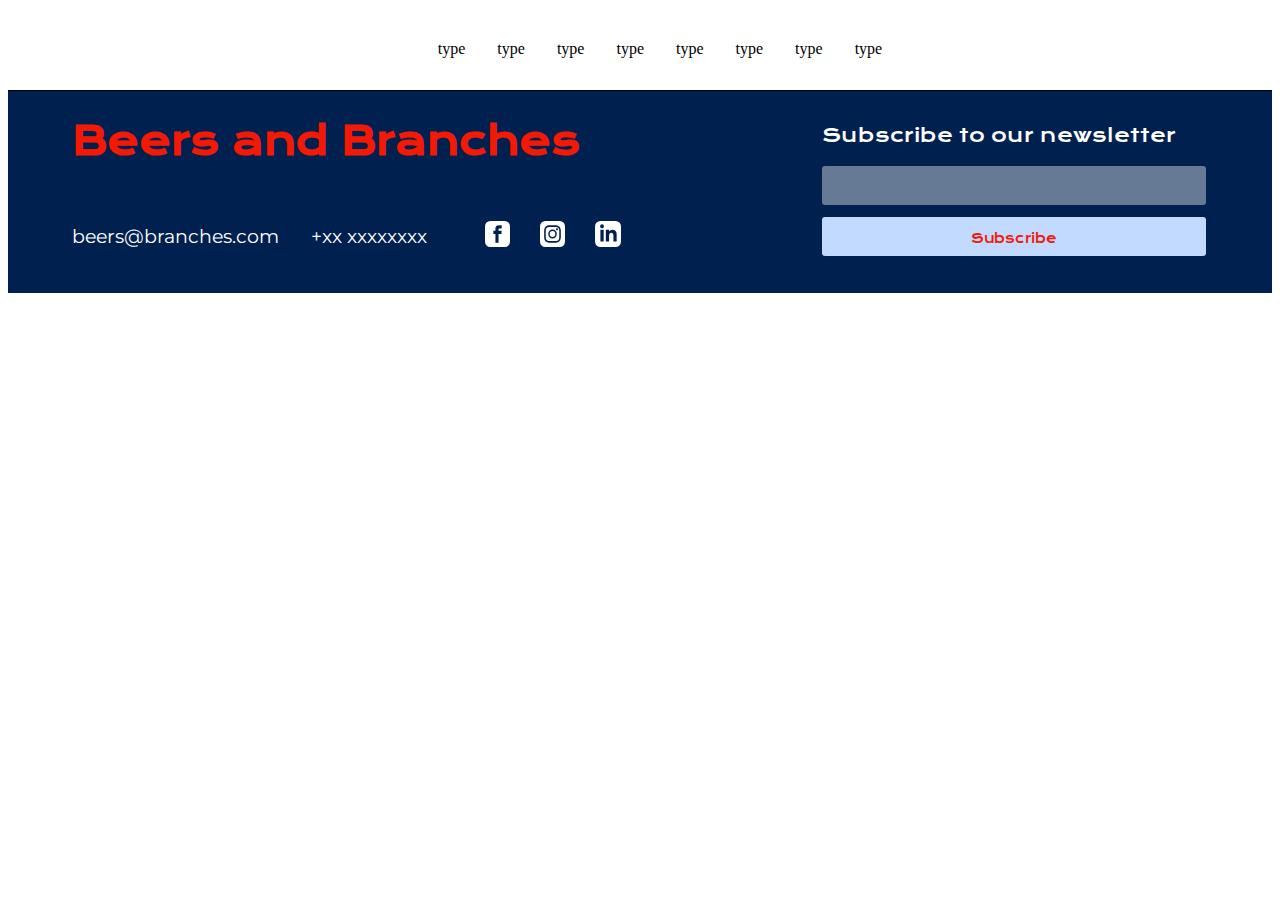
==== productList.html @ cc8afbe1 "responsive footer" ====
<!DOCTYPE html>
<html lang="en">
<head>
    <meta charset="UTF-8">
    <meta http-equiv="X-UA-Compatible" content="IE=edge">
    <meta name="viewport" content="width=device-width, initial-scale=1.0">
    <title>Pick a beer</title>
    <link rel="stylesheet" href="css/design.css">
</head>

<!-- When you have clicked on a certain category, you will inter this site with 3 beers-->

<body>
    <header>
        <nav>
            <ul>
                <li>type</li>
                <li>type</li>
                <li>type</li>
                <li>type</li>
                <li>type</li>
                <li>type</li>
                <li>type</li>
                <li>type</li>
            </ul>
        </nav>
    </header>
    <main>
<article></article>
<article></article>
<article></article>
    </main>
    <footer>
        <div class="footer_flex1">
            <div>
            <h2>Beers and Branches</h2>
        </div>
            <div class="newsletter">
                <p>Subscribe to our newsletter</p>
                <div class="email"></div>
                <button>Subscribe</button>
             </div>  
         </div>
        <div class="footer_flex2">
            <p>beers@branches.com</p>
            <p>+xx xxxxxxxx</p>
                <div class="footer_illustrations"> 
                     <img src="images/facebook-icon.svg" alt="Facebook Icon">
                     <img src="images/Instagram-icon.svg" alt="Instagram Icon">
                     <img src="images/linkedin-icon.svg" alt="Linkedin Icon">
                 </div>
         </div>    
    </footer>
    <script src="js/productList.js"></script>
</body>
</html>
---- css/design.css ----
@import url("https://fonts.googleapis.com/css2?family=Krona+One&family=Montserrat&display=swap");

:root {
  --color-1: #fff9eb;
  --color-2: #00204f;
  --color-3: #c2daff;
  --color-4: #ffaf0f;
  --color-5: #f21905;
  --main-text-color: #00204f;

  --primary-font: "Krona One", sans-serif;
  --secondary-font: "Montserrat", sans-serif;
}

header {
  display: flex;
  flex-direction: column;
  align-items: center;
  border-bottom: 1px solid black;
}

.logo {
  padding-top: 1rem;
}
nav ul {
  display: flex;
  flex-direction: row;
  justify-content: center;
}

nav li {
  list-style: none;
  margin: 1rem;
}

/* Styling the footer */

footer{
  background-color: var(--color-2);
  /* height: 20vw; */
}

.footer_flex1{
display: flex;
justify-content: space-between;
padding: 1vw 0vw 0vw 5vw;
}

footer h2{
  color: var(--color-5);
  font-family: var(--primary-font);
  font-size: 3vw;
  margin-top: 1vw;

}

footer h3{
  color: white;
  font-family: var(--secondary-font);
  font-size: 1.2vw;
  font-style: italic;
  font-weight: 100;
  margin-top: -1vw;
}

footer p{
  color: white;
  font-family: var(--secondary-font);
  font-size: 1.5vw;
  margin-right: 2rem;
}

.newsletter p{
  font-family: var(--primary-font);
}

.email{
  background: white;
  opacity: 0.4;
  height: 3vw;
  width: 30vw;
  border-radius: 3px;
  margin-bottom: 1vw;
}

.newsletter button{
  background-color: var(--color-3);
  border: none;
  color: var(--color-5);
  font-family: var(--primary-font);
  font-size: 1vw;
  padding: 1vw 2px;
  height: 3vw;
  width: 30vw;
  border-radius: 3px;
  text-align: center;
  text-decoration: none;
  display: inline-block;
}

.newsletter{
  padding-right: 5vw;
}

.footer_flex2{
  display: flex;
  flex-direction: row;
  justify-content: flex-start;
  align-items: center;
  padding: 0 10vw 2vw 5vw;
  margin-top: -4vw; 
}

/* .footer_illustrations{
  padding-right: 20vw;
} */

footer img{
  width: 2vw;
  margin-left: 2vw;
}
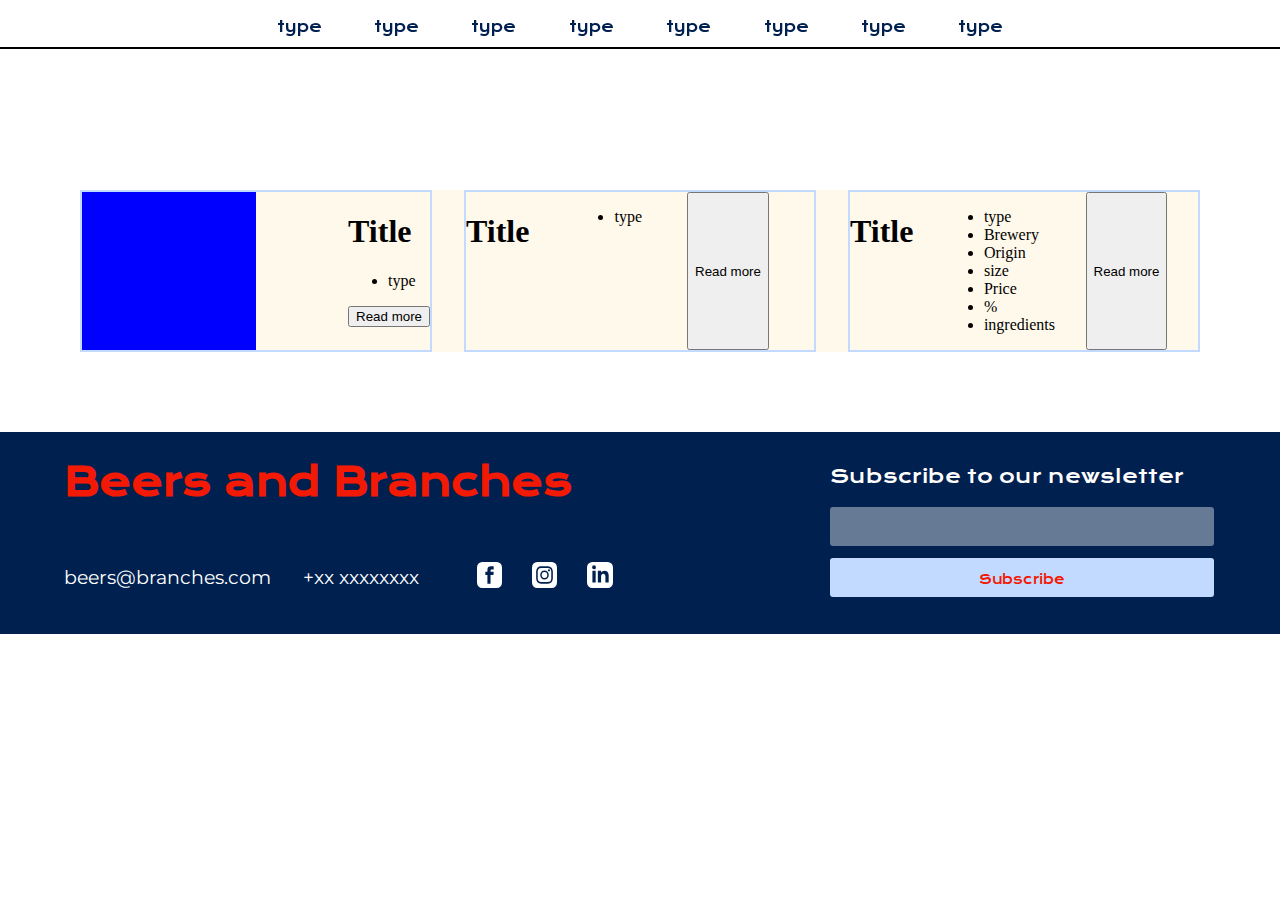
==== commit a467f80c: "GRid/flex structure on producLlist" ====
--- a/productList.html
+++ b/productList.html
@@ -1,5 +1,6 @@
 <!DOCTYPE html>
 <html lang="en">
+
 <head>
     <meta charset="UTF-8">
     <meta http-equiv="X-UA-Compatible" content="IE=edge">
@@ -26,31 +27,84 @@
         </nav>
     </header>
     <main>
-<article></article>
-<article></article>
-<article></article>
+        <section class="productDisplay">
+
+            <article class="productCard">
+<div>
+                <h1 class="title">Title</h1>
+                <ul>
+                    <li class="type">type</li>
+                    <!-- <li class="brewery">Brewery</li>
+                    <li class="origin">Origin</li>
+                    <li class="size">size</li>
+                    <li class="price">Price</li>
+                    <li class="percent">%</li>
+                    <li class="ingredients">ingredients</li> -->
+                </ul>
+                <button>Read more</button>
+            </div>
+                <div class="imageContainer"> <img src="" alt=""></div>
+            </article>
+
+
+            <article class="productCard">
+                <h1 class="title">Title</h1>
+                <ul>
+                    <li class="type">type</li>
+                    <!-- <li class="brewery">Brewery</li>
+                    <li class="origin">Origin</li>
+                    <li class="size">size</li>
+                    <li class="price">Price</li>
+                    <li class="percent">%</li>
+                    <li class="ingredients">ingredients</li> -->
+                </ul>
+                <button>Read more</button>
+                <img src="" alt="">
+            </article>
+
+
+            <article class="productCard">
+                <h1 class="title">Title</h1>
+                <ul>
+                    <li class="type">type</li>
+                    <li class="brewery">Brewery</li>
+                    <li class="origin">Origin</li>
+                    <li class="size">size</li>
+                    <li class="price">Price</li>
+                    <li class="percent">%</li>
+                    <li class="ingredients">ingredients</li>
+                </ul>
+                <button>Read more</button>
+                <img src="" alt="">
+            </article>
+        </section>
+
+        <article></article>
+        <article></article>
+        <article></article>
     </main>
     <footer>
         <div class="footer_flex1">
             <div>
-            <h2>Beers and Branches</h2>
-        </div>
+                <h2>Beers and Branches</h2>
+            </div>
             <div class="newsletter">
                 <p>Subscribe to our newsletter</p>
                 <div class="email"></div>
                 <button>Subscribe</button>
-             </div>  
-         </div>
+            </div>
+        </div>
         <div class="footer_flex2">
             <p>beers@branches.com</p>
             <p>+xx xxxxxxxx</p>
-                <div class="footer_illustrations"> 
-                     <img src="images/facebook-icon.svg" alt="Facebook Icon">
-                     <img src="images/Instagram-icon.svg" alt="Instagram Icon">
-                     <img src="images/linkedin-icon.svg" alt="Linkedin Icon">
-                 </div>
-         </div>    
+            <div class="footer_illustrations">
+                <img src="images/facebook-icon.svg" alt="Facebook Icon">
+                <img src="images/Instagram-icon.svg" alt="Instagram Icon">
+                <img src="images/linkedin-icon.svg" alt="Linkedin Icon">
+            </div>
+        </div>
     </footer>
     <script src="js/productList.js"></script>
 </body>
+
 </html>--- a/css/design.css
+++ b/css/design.css
@@ -12,49 +12,102 @@
   --secondary-font: "Montserrat", sans-serif;
 }
 
+body {
+  margin: 0;
+}
+
+main {
+  padding-top: 110px;
+}
+
 header {
   display: flex;
+  position: fixed;
   flex-direction: column;
   align-items: center;
-  border-bottom: 1px solid black;
+  border-bottom: 2px solid black;
+  width: 100%;
 }
 
 .logo {
-  padding-top: 1rem;
+  font-family: var(--secondary-font);
+  padding-top: 1.2rem;
+  color: red;
+  font-size: 28px;
+  text-transform: uppercase;
 }
-nav ul {
+header nav ul {
   display: flex;
   flex-direction: row;
   justify-content: center;
+  margin: 0;
+  font-family: var(--primary-font);
+  font-size: 15px;
+  color: var(--color-2);
+  padding: 0;
 }
 
-nav li {
+header nav li {
   list-style: none;
-  margin: 1rem;
+  margin: 0.8vw 1.5vw 0.3vw;
+  padding: 7px;
 }
 
+nav ul li:hover {
+  background-color: var(--color-2);
+  color: white;
+}
+
+.productDisplay {
+  display: grid;
+  grid-template-columns: repeat(auto-fill, minmax(300px, 1fr));
+  grid-gap: 2rem;
+  margin: 5rem;
+  background-color: var(--color-1);
+}
+
+.productCard {
+  display: flex;
+  justify-content: space-between;
+  border: solid 2px var(--color-3);
+  max-height: 20rem;
+}
+.imageContainer {
+  order: -1;
+  margin: 0;
+  width: 50%;
+  background-color: blue;
+}
+
+.imageContainer{
+  background-image: url(../images/Illustrations/IPA_Rockfantasy.svg);
+
+}
+
+/* .beerInfo button{
+ 
+} */
 /* Styling the footer */
 
-footer{
+footer {
   background-color: var(--color-2);
   /* height: 20vw; */
 }
 
-.footer_flex1{
-display: flex;
-justify-content: space-between;
-padding: 1vw 0vw 0vw 5vw;
+.footer_flex1 {
+  display: flex;
+  justify-content: space-between;
+  padding: 1vw 0vw 0vw 5vw;
 }
 
-footer h2{
+footer h2 {
   color: var(--color-5);
   font-family: var(--primary-font);
   font-size: 3vw;
   margin-top: 1vw;
-
 }
 
-footer h3{
+footer h3 {
   color: white;
   font-family: var(--secondary-font);
   font-size: 1.2vw;
@@ -63,18 +116,18 @@
   margin-top: -1vw;
 }
 
-footer p{
+footer p {
   color: white;
   font-family: var(--secondary-font);
   font-size: 1.5vw;
   margin-right: 2rem;
 }
 
-.newsletter p{
+.newsletter p {
   font-family: var(--primary-font);
 }
 
-.email{
+.email {
   background: white;
   opacity: 0.4;
   height: 3vw;
@@ -83,7 +136,7 @@
   margin-bottom: 1vw;
 }
 
-.newsletter button{
+.newsletter button {
   background-color: var(--color-3);
   border: none;
   color: var(--color-5);
@@ -98,24 +151,24 @@
   display: inline-block;
 }
 
-.newsletter{
+.newsletter {
   padding-right: 5vw;
 }
 
-.footer_flex2{
+.footer_flex2 {
   display: flex;
   flex-direction: row;
   justify-content: flex-start;
   align-items: center;
   padding: 0 10vw 2vw 5vw;
-  margin-top: -4vw; 
+  margin-top: -4vw;
 }
 
 /* .footer_illustrations{
   padding-right: 20vw;
 } */
 
-footer img{
+footer img {
   width: 2vw;
   margin-left: 2vw;
 }
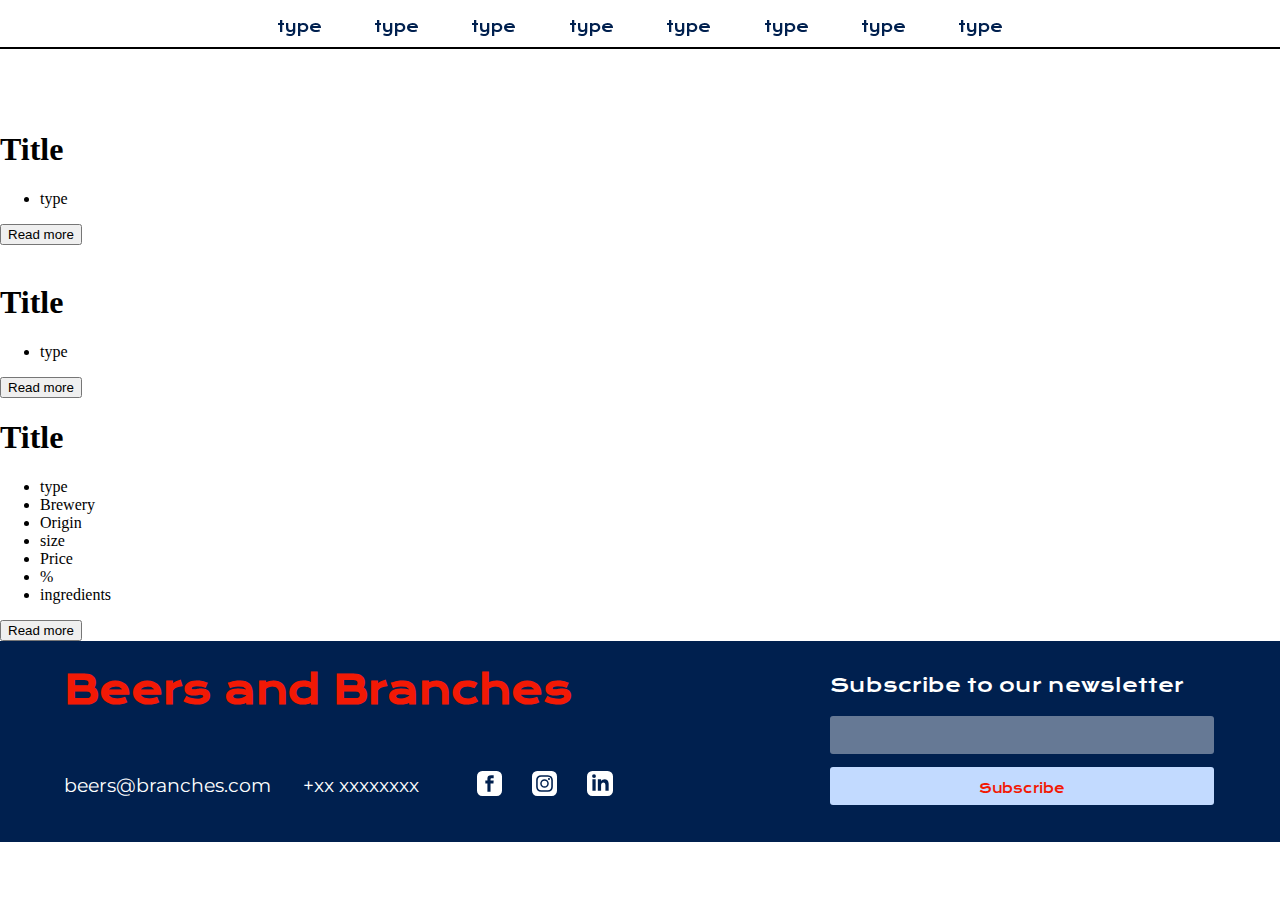
==== commit 69389e28: "finished" ====
--- a/productList.html
+++ b/productList.html
@@ -30,19 +30,19 @@
         <section class="productDisplay">
 
             <article class="productCard">
-<div>
-                <h1 class="title">Title</h1>
-                <ul>
-                    <li class="type">type</li>
-                    <!-- <li class="brewery">Brewery</li>
+                <div>
+                    <h1 class="title">Title</h1>
+                    <ul>
+                        <li class="type">type</li>
+                        <!-- <li class="brewery">Brewery</li>
                     <li class="origin">Origin</li>
                     <li class="size">size</li>
                     <li class="price">Price</li>
                     <li class="percent">%</li>
                     <li class="ingredients">ingredients</li> -->
-                </ul>
-                <button>Read more</button>
-            </div>
+                    </ul>
+                    <button>Read more</button>
+                </div>
                 <div class="imageContainer"> <img src="" alt=""></div>
             </article>
 
--- a/css/design.css
+++ b/css/design.css
@@ -58,31 +58,7 @@
   color: white;
 }
 
-.productDisplay {
-  display: grid;
-  grid-template-columns: repeat(auto-fill, minmax(300px, 1fr));
-  grid-gap: 2rem;
-  margin: 5rem;
-  background-color: var(--color-1);
-}
 
-.productCard {
-  display: flex;
-  justify-content: space-between;
-  border: solid 2px var(--color-3);
-  max-height: 20rem;
-}
-.imageContainer {
-  order: -1;
-  margin: 0;
-  width: 50%;
-  background-color: blue;
-}
-
-.imageContainer{
-  background-image: url(../images/Illustrations/IPA_Rockfantasy.svg);
-
-}
 
 /* .beerInfo button{
  
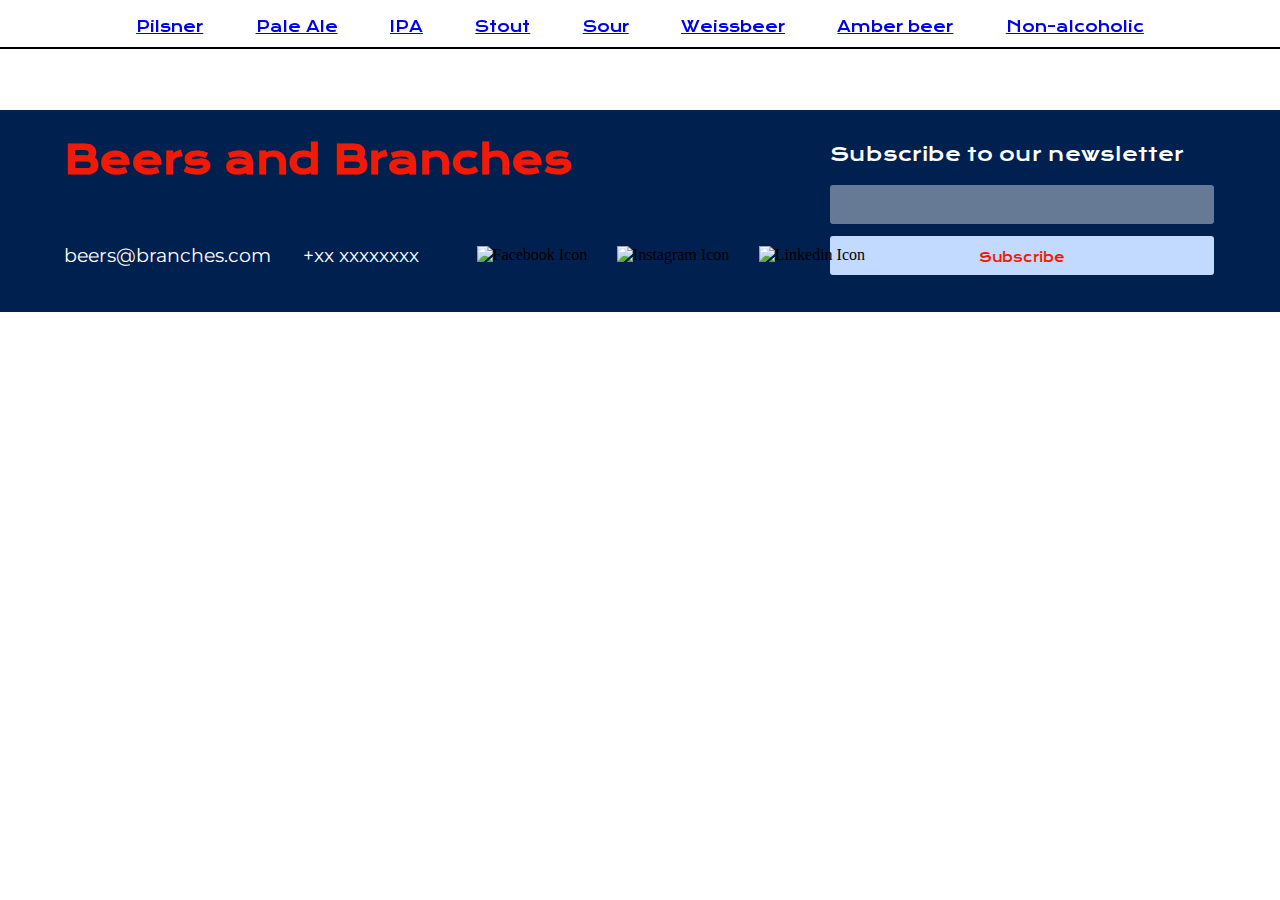
==== commit 7ef22053: "done with global nav links" ====
--- a/productList.html
+++ b/productList.html
@@ -1,110 +1,102 @@
 <!DOCTYPE html>
 <html lang="en">
+  <head>
+    <meta charset="UTF-8" />
+    <meta http-equiv="X-UA-Compatible" content="IE=edge" />
+    <meta name="viewport" content="width=device-width, initial-scale=1.0" />
+    <title>Pick a beer</title>
+    <link rel="stylesheet" href="css/design.css" />
+  </head>
 
-<head>
-    <meta charset="UTF-8">
-    <meta http-equiv="X-UA-Compatible" content="IE=edge">
-    <meta name="viewport" content="width=device-width, initial-scale=1.0">
-    <title>Pick a beer</title>
-    <link rel="stylesheet" href="css/design.css">
-</head>
+  <!-- When you have clicked on a certain category, you will inter this site with 3 beers-->
 
-<!-- When you have clicked on a certain category, you will inter this site with 3 beers-->
-
-<body>
+  <body>
     <header>
-        <nav>
-            <ul>
-                <li>type</li>
-                <li>type</li>
-                <li>type</li>
-                <li>type</li>
-                <li>type</li>
-                <li>type</li>
-                <li>type</li>
-                <li>type</li>
-            </ul>
-        </nav>
+      <nav>
+        <ul>
+          <li>
+            <a data-type="Pilsner" class="button" href="productList.html"
+              >Pilsner</a
+            >
+          </li>
+          <li>
+            <a data-type="Pale Ale" class="button" href="productList.html"
+              >Pale Ale</a
+            >
+          </li>
+          <li>
+            <a
+              data-type="Indian Pale Ale"
+              class="button"
+              href="productList.html"
+              >IPA</a
+            >
+          </li>
+          <li>
+            <a data-type="Stout" class="button" href="productList.html"
+              >Stout</a
+            >
+          </li>
+          <li>
+            <a data-type="Sour" class="button" href="productList.html">Sour</a>
+          </li>
+          <li>
+            <a data-type="Wheat " class="button" href="productList.html"
+              >Weissbeer</a
+            >
+          </li>
+          <li>
+            <a data-type="Amber" class="button" href="productList.html"
+              >Amber beer</a
+            >
+          </li>
+          <li>
+            <a data-type="Non-alcoholic" class="button" href="productList.html"
+              >Non-alcoholic</a
+            >
+          </li>
+        </ul>
+      </nav>
     </header>
     <main>
-        <section class="productDisplay">
-
-            <article class="productCard">
-                <div>
-                    <h1 class="title">Title</h1>
-                    <ul>
-                        <li class="type">type</li>
-                        <!-- <li class="brewery">Brewery</li>
-                    <li class="origin">Origin</li>
-                    <li class="size">size</li>
-                    <li class="price">Price</li>
-                    <li class="percent">%</li>
-                    <li class="ingredients">ingredients</li> -->
-                    </ul>
-                    <button>Read more</button>
-                </div>
-                <div class="imageContainer"> <img src="" alt=""></div>
-            </article>
-
-
-            <article class="productCard">
-                <h1 class="title">Title</h1>
-                <ul>
-                    <li class="type">type</li>
-                    <!-- <li class="brewery">Brewery</li>
-                    <li class="origin">Origin</li>
-                    <li class="size">size</li>
-                    <li class="price">Price</li>
-                    <li class="percent">%</li>
-                    <li class="ingredients">ingredients</li> -->
-                </ul>
-                <button>Read more</button>
-                <img src="" alt="">
-            </article>
-
-
-            <article class="productCard">
-                <h1 class="title">Title</h1>
-                <ul>
-                    <li class="type">type</li>
-                    <li class="brewery">Brewery</li>
-                    <li class="origin">Origin</li>
-                    <li class="size">size</li>
-                    <li class="price">Price</li>
-                    <li class="percent">%</li>
-                    <li class="ingredients">ingredients</li>
-                </ul>
-                <button>Read more</button>
-                <img src="" alt="">
-            </article>
-        </section>
-
-        <article></article>
-        <article></article>
-        <article></article>
+      <article>
+        <div class="infoAllBeer"></div>
+      </article>
     </main>
     <footer>
-        <div class="footer_flex1">
-            <div>
-                <h2>Beers and Branches</h2>
-            </div>
-            <div class="newsletter">
-                <p>Subscribe to our newsletter</p>
-                <div class="email"></div>
-                <button>Subscribe</button>
-            </div>
+      <div class="footer_flex1">
+        <div>
+          <h2>Beers and Branches</h2>
         </div>
-        <div class="footer_flex2">
-            <p>beers@branches.com</p>
-            <p>+xx xxxxxxxx</p>
-            <div class="footer_illustrations">
-                <img src="images/facebook-icon.svg" alt="Facebook Icon">
-                <img src="images/Instagram-icon.svg" alt="Instagram Icon">
-                <img src="images/linkedin-icon.svg" alt="Linkedin Icon">
-            </div>
+        <div class="newsletter">
+          <p>Subscribe to our newsletter</p>
+          <div class="email"></div>
+          <button>Subscribe</button>
         </div>
+      </div>
+      <div class="footer_flex2">
+        <p>beers@branches.com</p>
+        <p>+xx xxxxxxxx</p>
+        <div class="footer_illustrations">
+          <img src="images/facebook-icon.svg" alt="Facebook Icon" />
+          <img src="images/Instagram-icon.svg" alt="Instagram Icon" />
+          <img src="images/linkedin-icon.svg" alt="Linkedin Icon" />
+        </div>
+      </div>
     </footer>
+    <template>
+      <li>
+        <h2 class="name"></h2>
+        <p class="tbeer"></p>
+        <p class="pro"></p>
+        <p class="land"></p>
+        <p class="brew"></p>
+        <p class="pri"></p>
+        <p class="si"></p>
+        <p class="decrip"></p>
+        <img src="" class="beerimg" alt="" />
+      </li>
+    </template>
     <script src="js/productList.js"></script>
-</body>
-
-</html>+  </body>
+</html>
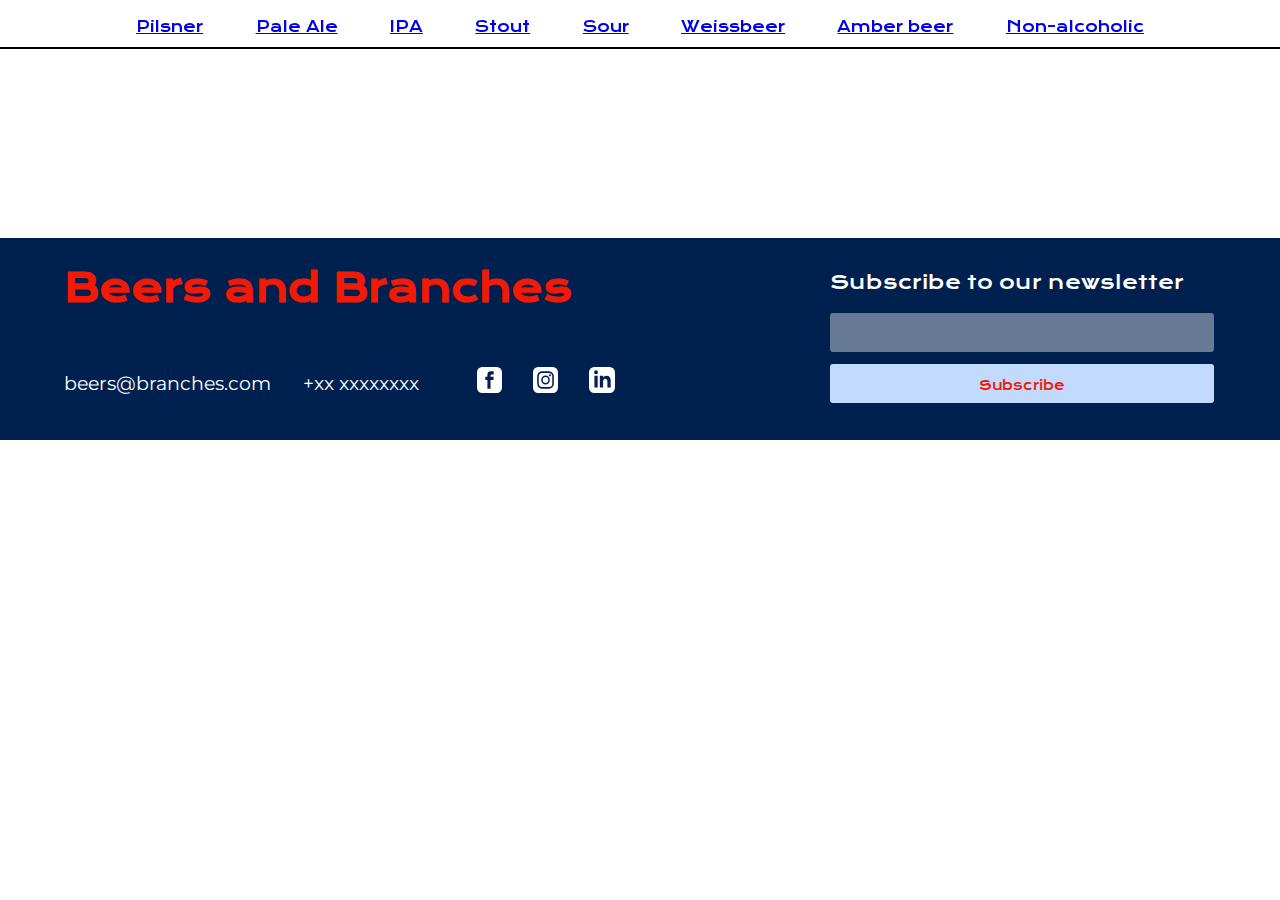
==== commit 5929cbc3: "places the productLis in a flexbox" ====
--- a/productList.html
+++ b/productList.html
@@ -59,7 +59,7 @@
       </nav>
     </header>
     <main>
-      <article>
+      <article class="productGrid">
         <div class="infoAllBeer"></div>
       </article>
     </main>
@@ -85,6 +85,8 @@
       </div>
     </footer>
     <template>
+
+      <img src="" class="beerimg" alt="" />
       <li>
         <h2 class="name"></h2>
         <p class="tbeer"></p>
@@ -94,8 +96,9 @@
         <p class="pri"></p>
         <p class="si"></p>
         <p class="decrip"></p>
-        <img src="" class="beerimg" alt="" />
+        <button>Go to nearest shop</button>
       </li>
+      
     </template>
     <script src="js/productList.js"></script>
   </body>
--- a/css/design.css
+++ b/css/design.css
@@ -14,6 +14,8 @@
 
 body {
   margin: 0;
+  font-family: var(--primary-font);
+  color: var(--main-text-color);
 }
 
 main {
@@ -58,11 +60,177 @@
   color: white;
 }
 
-
-
-/* .beerInfo button{
- 
-} */
+.slider {
+  /* line them up horizontally */
+  display: flex;
+
+  /* allow for scrolling */
+  overflow-x: auto;
+
+  /* make it smooth on iOS */
+  -webkit-overflow-scrolling: touch;
+}
+
+.slider > * {
+  display: flex;
+  flex-shrink: 0;
+  width: 60vw;
+  min-height: 20rem;
+  min-width: 300px;
+  margin: 4rem 2rem 1rem;
+  padding: 1rem;
+  font-family: var(--primary-font);
+}
+.image {
+  background-size: cover;
+  background-repeat: no-repeat;
+  width: 100%;
+  height: auto;
+  min-width: 280px;
+}
+.sliderContent {
+  align-self: center;
+  padding-right: 4rem;
+}
+
+.explore .image {
+  background-image: url("../images/Illustrations/AMBERBEER_Amberalevirklund.svg");
+}
+
+.event .image {
+  background-image: url("../images/Illustrations/IPA_rockscience.svg");
+}
+
+.subscribe .image {
+  background-image: url("../images/Illustrations/SOUR_Frond.svg");
+}
+
+.slider a {
+  color: var(--color-1);
+  text-underline-offset: var(--offset, 0.2em);
+  text-decoration: underline 0.15em;
+  transition: --offset 800ms, text-decoration-color 800ms;
+  font-size: 1rem;
+}
+
+.slider a:hover {
+  --offset: 0.4em;
+}
+button {
+  background-color: var(--color-2);
+  border-radius: 0.5rem;
+  border: none;
+  font-family: var(--primary-font);
+  color: var(--color-5);
+}
+
+.slider .explore {
+  /* make sure the width is honored */
+  background-color: var(--color-3);
+}
+
+.slider .event {
+  background-color: var(--color-1);
+}
+
+.slider .subscribe {
+  background-color: var(--color-4);
+}
+
+/* Styling the Grid  */
+
+.grid_beer {
+  display: grid;
+  grid-template-columns: 1fr 1fr 1fr;
+  margin: 5vw 5vw 5vw 5vw;
+  row-gap: 2vw;
+}
+
+.flex_beer {
+  display: flex;
+  flex-direction: column;
+  justify-content: center;
+  align-items: center;
+  text-align: center;
+}
+
+.image_beer {
+  width: 20vw;
+  height: 20vw;
+  background-size: 100%;
+  background-repeat: no-repeat;
+}
+
+#pilsner_image {
+  background-image: url(../images/Illustrations/PILSNER_carlsberg.svg);
+}
+
+#pale_image {
+  background-image: url(../images/Illustrations/PALEALE_leffe.svg);
+}
+
+#ipa_image {
+  background-image: url(../images/Illustrations/IPA_stonewall.svg);
+}
+
+#stout_image {
+  background-image: url(../images/Illustrations/STOUT-limfjord.svg);
+}
+
+#sour_image {
+  background-image: url(../images/Illustrations/SOUR_Berry.svg);
+}
+
+#weissbeer_image {
+  background-image: url(../images/Illustrations/WIESSBEER_erdinger.svg);
+}
+
+#amber_image {
+  background-image: url(../images/Illustrations/AMBERBEER_Americanamber.svg);
+}
+
+#nonalcho_image {
+  background-image: url(../images/Illustrations/NOALCHO_Drinkinthesun\ copy.svg);
+  padding-bottom: 0vw;
+}
+
+.grid_beer a {
+  text-decoration: none;
+  font-family: var(--primary-font);
+  font-size: 1.5vw;
+  color: var(--color-5);
+  margin-top: 1vw;
+}
+
+/*styling tihe productlist grid*/
+
+.infoAllBeer {
+  display: flex;
+  flex-wrap: wrap;
+  margin: 5vw;
+  justify-content: center;
+  align-content: center;
+}
+
+.infoAllBeer li {
+  list-style: none;
+  padding-bottom: 5vw;
+  padding-left: 5vw;
+  padding-right: 2vw;
+  margin-bottom: 2vw;
+  background-color: var(--color-3);
+}
+
+.infoAllBeer img {
+  width: 50%;
+  height: 30px;
+
+}
+
+.infoAllBeer button {
+  background-color: transparent;
+}
+
 /* Styling the footer */
 
 footer {
@@ -148,3 +316,14 @@
   width: 2vw;
   margin-left: 2vw;
 }
+
+@media only screen and (max-width: 1000px) {
+  .sliderContent p {
+    display: none;
+  }
+}
+@media only screen and (max-width: 800px) {
+  .slider .image {
+    display: none;
+  }
+}
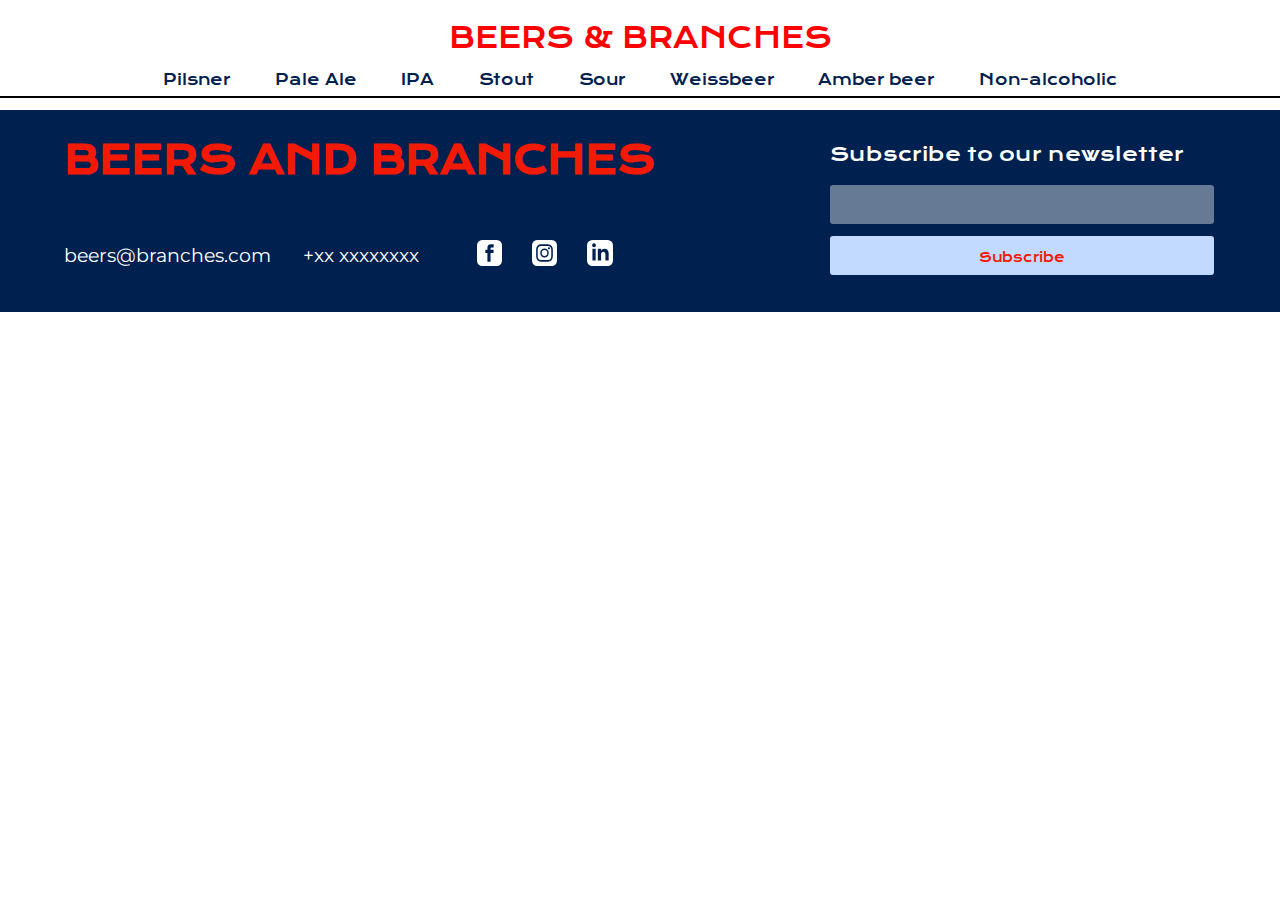
==== commit 8b0fe51e: "Clean up css" ====
--- a/productList.html
+++ b/productList.html
@@ -12,6 +12,7 @@
 
   <body>
     <header>
+      <div><a href="index.html" class="logo">Beers & Branches</a></div>
       <nav>
         <ul>
           <li>
@@ -59,7 +60,7 @@
       </nav>
     </header>
     <main>
-      <article class="productGrid">
+      <article>
         <div class="infoAllBeer"></div>
       </article>
     </main>
@@ -85,8 +86,6 @@
       </div>
     </footer>
     <template>
-
-      <img src="" class="beerimg" alt="" />
       <li>
         <h2 class="name"></h2>
         <p class="tbeer"></p>
@@ -96,9 +95,8 @@
         <p class="pri"></p>
         <p class="si"></p>
         <p class="decrip"></p>
-        <button>Go to nearest shop</button>
+        <img src="" class="beerimg" alt="" />
       </li>
-      
     </template>
     <script src="js/productList.js"></script>
   </body>
--- a/css/design.css
+++ b/css/design.css
@@ -14,8 +14,6 @@
 
 body {
   margin: 0;
-  font-family: var(--primary-font);
-  color: var(--main-text-color);
 }
 
 main {
@@ -29,35 +27,42 @@
   align-items: center;
   border-bottom: 2px solid black;
   width: 100%;
+  background-color: white;
+  padding-top: 20px;
 }
 
 .logo {
-  font-family: var(--secondary-font);
-  padding-top: 1.2rem;
+  font-family: var(--primary-font);
   color: red;
   font-size: 28px;
   text-transform: uppercase;
-}
+  text-decoration: none;
+}
+
 header nav ul {
   display: flex;
   flex-direction: row;
   justify-content: center;
-  margin: 0;
+  margin: 0.5vw 1.2vw 0.05vw;
   font-family: var(--primary-font);
   font-size: 15px;
-  color: var(--color-2);
   padding: 0;
 }
 
 header nav li {
   list-style: none;
-  margin: 0.8vw 1.5vw 0.3vw;
   padding: 7px;
 }
 
-nav ul li:hover {
+.button {
+  text-decoration: none;
+  color: var(--color-2);
+  padding: 0.3vw 1.2vw 0.3vw;
+}
+
+.button:hover {
+  color: white;
   background-color: var(--color-2);
-  color: white;
 }
 
 .slider {
@@ -84,8 +89,8 @@
 .image {
   background-size: cover;
   background-repeat: no-repeat;
-  width: 100%;
-  height: auto;
+  width: auto;
+  height: 100%;
   min-width: 280px;
 }
 .sliderContent {
@@ -116,6 +121,7 @@
 .slider a:hover {
   --offset: 0.4em;
 }
+
 button {
   background-color: var(--color-2);
   border-radius: 0.5rem;
@@ -141,22 +147,22 @@
 
 .grid_beer {
   display: grid;
-  grid-template-columns: 1fr 1fr 1fr;
+  grid-template-columns: repeat(auto-fit, minmax(300px, 300px));
   margin: 5vw 5vw 5vw 5vw;
   row-gap: 2vw;
-}
-
-.flex_beer {
-  display: flex;
-  flex-direction: column;
   justify-content: center;
   align-items: center;
+}
+
+.flex_beer {
+  display: flex;
+  flex-direction: column;
   text-align: center;
 }
 
 .image_beer {
-  width: 20vw;
-  height: 20vw;
+  width: 300px;
+  height: 300px;
   background-size: 100%;
   background-repeat: no-repeat;
 }
@@ -194,41 +200,25 @@
   padding-bottom: 0vw;
 }
 
+.category_link {
+  display: flex;
+  justify-content: center;
+  align-items: center;
+}
+
 .grid_beer a {
   text-decoration: none;
   font-family: var(--primary-font);
-  font-size: 1.5vw;
-  color: var(--color-5);
+  font-size: 18px;
+  color: var(--color-2);
   margin-top: 1vw;
-}
-
-/*styling tihe productlist grid*/
-
-.infoAllBeer {
-  display: flex;
-  flex-wrap: wrap;
-  margin: 5vw;
-  justify-content: center;
-  align-content: center;
-}
-
-.infoAllBeer li {
-  list-style: none;
-  padding-bottom: 5vw;
-  padding-left: 5vw;
-  padding-right: 2vw;
-  margin-bottom: 2vw;
-  background-color: var(--color-3);
-}
-
-.infoAllBeer img {
-  width: 50%;
-  height: 30px;
-
-}
-
-.infoAllBeer button {
-  background-color: transparent;
+  background-color: var(--color-4);
+  padding: 2.5px 5px;
+}
+
+.grid_beer a:hover {
+  background-color: var(--color-5);
+  color: white;
 }
 
 /* Styling the footer */
@@ -249,6 +239,7 @@
   font-family: var(--primary-font);
   font-size: 3vw;
   margin-top: 1vw;
+  text-transform: uppercase;
 }
 
 footer h3 {
@@ -321,9 +312,20 @@
   .sliderContent p {
     display: none;
   }
+
+  header nav ul {
+    flex-wrap: wrap;
+  }
+
+  .logo {
+    font-size: 24px;
+  }
+
 }
 @media only screen and (max-width: 800px) {
   .slider .image {
     display: none;
   }
-}
+
+
+}
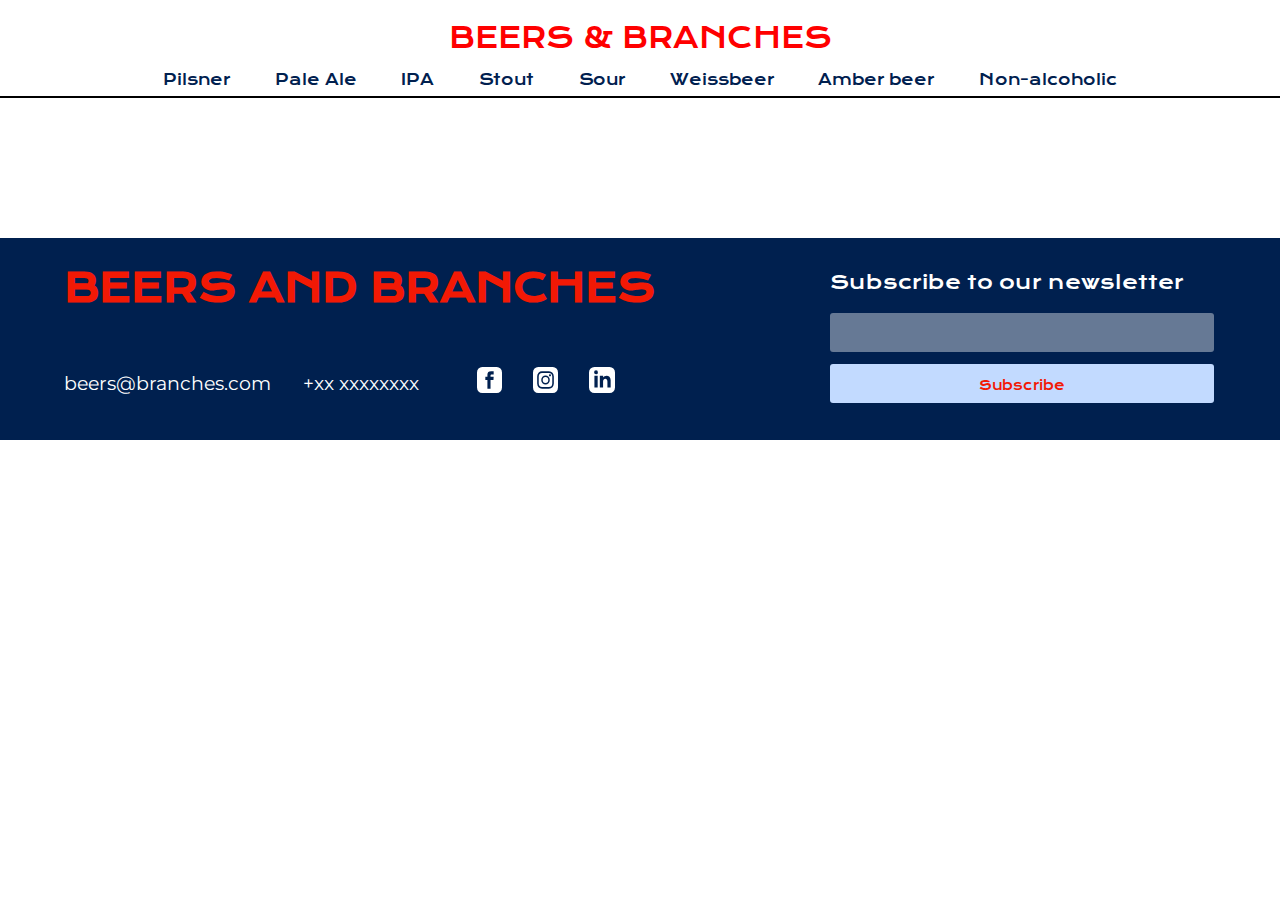
==== commit 6ce91ef1: "Merge branch 'Cleaning-up-Css'" ====
--- a/productList.html
+++ b/productList.html
@@ -60,7 +60,7 @@
       </nav>
     </header>
     <main>
-      <article>
+      <article class="productGrid">
         <div class="infoAllBeer"></div>
       </article>
     </main>
@@ -86,6 +86,8 @@
       </div>
     </footer>
     <template>
+
+      <img src="" class="beerimg" alt="" />
       <li>
         <h2 class="name"></h2>
         <p class="tbeer"></p>
@@ -95,8 +97,9 @@
         <p class="pri"></p>
         <p class="si"></p>
         <p class="decrip"></p>
-        <img src="" class="beerimg" alt="" />
+        <button>Go to nearest shop</button>
       </li>
+      
     </template>
     <script src="js/productList.js"></script>
   </body>
--- a/css/design.css
+++ b/css/design.css
@@ -14,6 +14,8 @@
 
 body {
   margin: 0;
+  font-family: var(--primary-font);
+  color: var(--main-text-color);
 }
 
 main {
@@ -219,6 +221,35 @@
 .grid_beer a:hover {
   background-color: var(--color-5);
   color: white;
+}
+
+/*styling tihe productlist grid*/
+
+.infoAllBeer {
+  display: flex;
+  flex-wrap: wrap;
+  margin: 5vw;
+  justify-content: center;
+  align-content: center;
+}
+
+.infoAllBeer li {
+  list-style: none;
+  padding-bottom: 5vw;
+  padding-left: 5vw;
+  padding-right: 2vw;
+  margin-bottom: 2vw;
+  background-color: var(--color-3);
+  width: 40%;
+  min-width: 300px;
+}
+
+.infoAllBeer img {
+  width: 50%;
+}
+
+.infoAllBeer button {
+  background-color: transparent;
 }
 
 /* Styling the footer */
